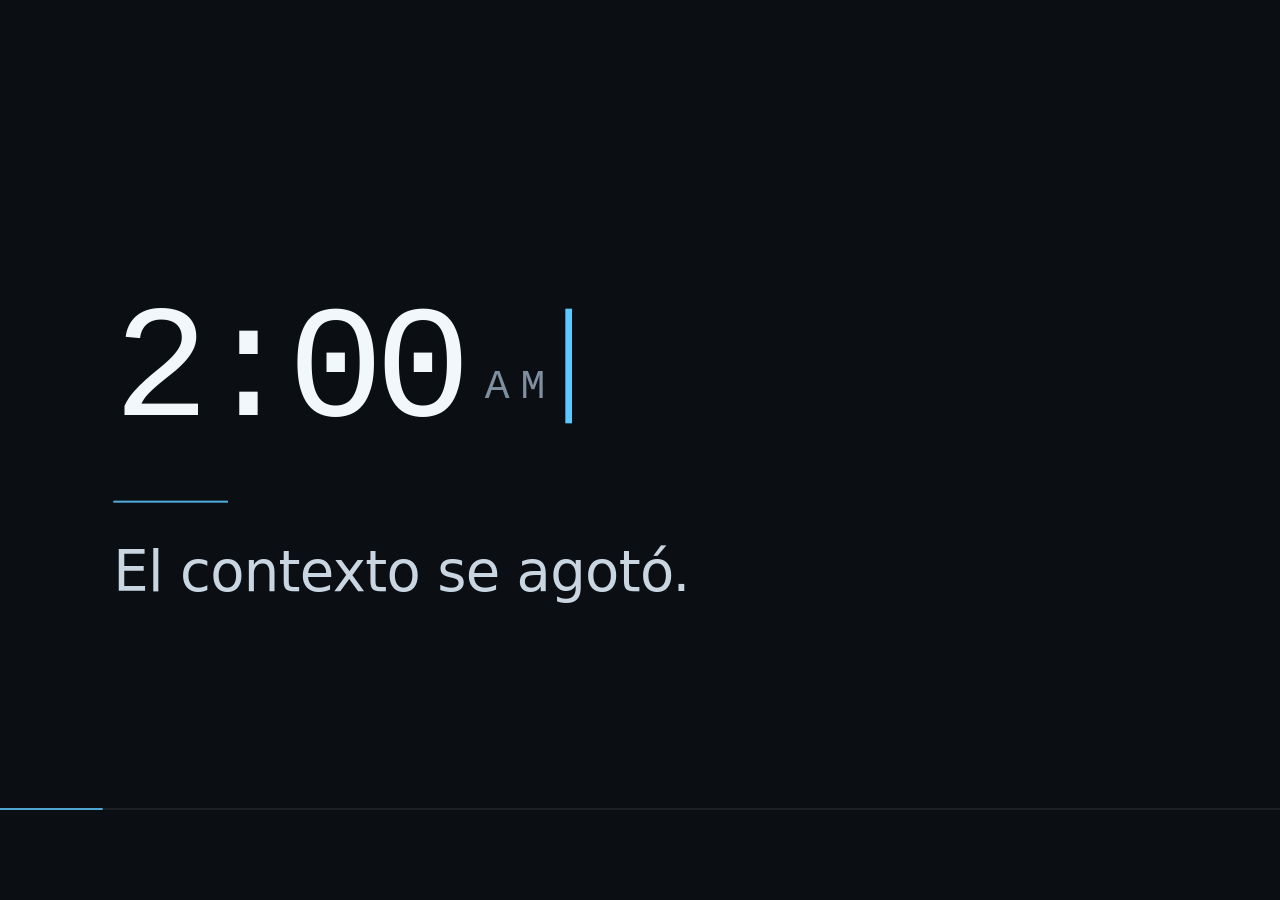
==== charla-memoria-externa/slides/index.html @ 7aac2edc "Primera versión del mazo de la charla Memoria externa. Deck de 13 secciones con reveal.js vendorizad" ====
<!doctype html>
<html lang="es">
<head>
<meta charset="utf-8" />
<meta name="viewport" content="width=device-width, initial-scale=1" />
<title>Memoria externa · 5 minutos</title>

<!-- Motor vendorizado: sin CDN, sin fuentes web -->
<link rel="stylesheet" href="../vendor/reveal/dist/reset.css" />
<link rel="stylesheet" href="../vendor/reveal/dist/reveal.css" />

<style>
  /* TEMA */
  :root {
    --bg: #0b0f14;
    --ink: #e8eef5;
    --ink-mid: #c9d6e2;
    --ink-dim: #7f8f9f;
    --accent: #5cc8ff;
    --line: #1e2a35;
    --mono: "Cascadia Code", Consolas, "Courier New", monospace;
    --sans: "Segoe UI", system-ui, -apple-system, sans-serif;
  }

  /* BASE */
  html, body, .reveal-viewport { background: var(--bg); }
  .reveal { font-family: var(--sans); color: var(--ink); font-weight: 400; }
  .reveal .slides { text-align: left; }
  .reveal .slides section { height: 1080px; overflow: hidden; background: var(--bg); }
  .reveal .progress, .reveal .controls, .reveal .slide-number { display: none; }

  .frame {
    position: absolute; inset: 0;
    padding: 110px 170px;
    display: flex; flex-direction: column;
    box-sizing: border-box;
  }

  /* ROLES TIPOGRÁFICOS: máquina (mono) · voz (300) · remate (800) */
  .mono { font-family: var(--mono); }
  .voz { font-weight: 300; letter-spacing: -.012em; }
  .remate { font-weight: 800; letter-spacing: -.04em; }

  /* El indicador de contexto: firma del mazo */
  .gauge { position: absolute; left: 0; right: 0; bottom: 0; height: 3px; background: rgba(255,255,255,.07); }
  .gauge span { display: block; height: 100%; width: 8%; background: var(--accent); opacity: .8; }

  .cursor {
    display: inline-block; background: var(--accent);
    animation: blink 1.06s steps(1, end) infinite;
  }
  @keyframes blink { 50% { opacity: 0; } }
  @media (prefers-reduced-motion: reduce) { .cursor { animation: none; } }

  .ph {
    border: 2px dashed rgba(92,200,255,.28);
    display: flex; align-items: center; justify-content: center;
    font-family: var(--mono); font-size: 22px; letter-spacing: .2em;
    text-transform: uppercase; color: rgba(92,200,255,.45);
  }

  /* S1 · portada */
  .s1 { justify-content: center; }
  .clock { font-family: var(--mono); font-size: 240px; line-height: .9; letter-spacing: -.055em; color: #f2f7fb; margin: 0; }
  .clock .ampm { font-size: 62px; letter-spacing: .26em; color: var(--ink-dim); margin-left: 34px; vertical-align: 26px; }
  .clock .cursor { width: 10px; height: 172px; margin-left: 14px; vertical-align: -12px; }
  .s1 .rule { width: 172px; height: 3px; background: var(--accent); opacity: .85; margin: 84px 0 62px; }
  .s1 .lede { font-size: 84px; font-weight: 300; letter-spacing: -.012em; color: var(--ink-mid); margin: 0; }

  /* S2 · el muro (una grande + dos bandas, sin recortes) */
  .s2 { justify-content: center; gap: 56px; }
  .wall { display: grid; grid-template-columns: 1fr 1fr; grid-template-rows: 1fr 1fr; gap: 24px; height: 620px; }
  .wall img { width: 100%; height: 100%; object-fit: contain; object-position: center; border: 1px solid var(--line); display: block; background: #070a0e; }
  .wall img.big { grid-row: span 2; }
  .s2 .claim { font-size: 64px; font-weight: 300; letter-spacing: -.015em; margin: 0; color: var(--ink); }

  /* S3 · una carpeta */
  .s3 { justify-content: center; }
  .s3 .row { display: grid; grid-template-columns: 1.05fr .95fr; gap: 90px; align-items: center; }
  .s3 h2 { font-size: 80px; font-weight: 300; letter-spacing: -.02em; margin: 0; line-height: 1.14; }
  .s3 h2 .faint { color: var(--ink-dim); }
  .s3 .ph { height: 580px; }

  /* S4 · hermes.md */
  .s4 { justify-content: center; }
  .file-head { display: flex; align-items: center; gap: 20px; margin-bottom: 40px; font-family: var(--mono); font-size: 26px; color: var(--ink-dim); letter-spacing: .06em; }
  .file-head i { width: 12px; height: 12px; border: 1px solid var(--line); border-radius: 50%; display: inline-block; }
  .code { font-family: var(--mono); font-size: 40px; line-height: 1.5; margin: 0; }
  .code .ln { display: block; width: max-content; max-width: 100%; padding: 12px 30px 12px 40px; color: #7f909f; }
  .code .ln.hi { color: #eef5fb; background: rgba(92,200,255,.08); box-shadow: inset 3px 0 0 var(--accent); }
  .code .ln .arrow { color: var(--accent); }
  .code .ln .n { display: inline-block; width: 74px; text-align: right; margin-right: 26px; color: #3f4d5a; }
  .code .ln.gap { color: #35424e; }
  .file-head .count { margin-left: auto; color: #4a5a68; letter-spacing: 0; }

  /* S5 · la estructura entera: la ruta de búsqueda arriba, el resto atenuado abajo */
  .s5 { justify-content: center; }
  .map { display: flex; flex-direction: column; }
  .row5 { display: flex; flex-direction: column; gap: 2px; padding: 8px 0; }
  .row5 .k { font-family: var(--mono); font-size: 58px; line-height: 1.12; letter-spacing: -.025em; color: var(--ink); }
  .row5 .d { font-size: 25px; font-weight: 300; color: var(--ink-dim); }
  /* Las carpetas de las que no hablamos: mismo tamaño, sin flecha y bien apagadas */
  .row5.muted .k { color: #64757f; }
  .row5.muted .d { color: #44515c; }

  /* S6 · schema */
  .s6 { justify-content: center; gap: 52px; }
  .s6 .code { font-size: 34px; }
  .s6 .format { font-size: 48px; font-weight: 300; letter-spacing: -.015em; color: var(--ink-mid); margin: 0; }
  .s6 .format b { font-family: var(--mono); font-weight: 400; color: var(--accent); }

  /* S7 · vault vs obsidian */
  .s7 { justify-content: center; }
  .row7 { display: grid; grid-template-columns: 320px 1fr; align-items: baseline; gap: 50px; padding: 54px 0; border-top: 1px solid var(--line); }
  .row7:last-child { border-bottom: 1px solid var(--line); }
  .row7 .k { font-family: var(--mono); font-size: 50px; color: var(--accent); letter-spacing: .04em; }
  .row7 .v { font-size: 84px; font-weight: 300; letter-spacing: -.02em; color: var(--ink); }

  /* S8 · grafo */
  .s8 { padding: 0; }
  .s8 .ph { position: absolute; inset: 0; border: 0; color: rgba(92,200,255,.22); font-size: 22px; }

  /* S9 · la pregunta */
  .s9 { justify-content: center; }
  .prompt { font-family: var(--mono); font-size: 78px; letter-spacing: -.02em; color: #f2f7fb; margin: 0; }
  .prompt .cursor { width: 8px; height: 62px; margin-left: 12px; vertical-align: -6px; }

  /* S11 · rescate */
  .s11 { justify-content: center; }
  .s11 .a { font-size: 76px; font-weight: 300; letter-spacing: -.015em; color: var(--ink-dim); margin: 0 0 14px; }
  .s11 .b { font-size: 76px; font-weight: 300; letter-spacing: -.015em; color: #f2f7fb; margin: 0; }

  /* S12 · cuatro piezas */
  .s12 { padding: 130px 150px; }
  .grid12 { position: relative; width: 100%; height: 100%; display: grid; grid-template-columns: 1fr 1fr 1fr; grid-template-rows: 1fr 1fr 1fr; }
  .links { position: absolute; inset: 0; width: 100%; height: 100%; stroke: var(--line); stroke-width: 1.5; }
  /* position + z-index: sin esto el SVG absoluto se pinta ENCIMA de los nodos */
  .node { position: relative; z-index: 1; background: var(--bg); border: 1px solid var(--line); display: flex; align-items: center; justify-content: center; font-size: 54px; font-weight: 300; color: #dbe6f0; }
  .links { z-index: 0; }
  .node.n1 { grid-area: 1 / 1; } .node.n2 { grid-area: 1 / 3; }
  .node.n3 { grid-area: 3 / 1; } .node.n4 { grid-area: 3 / 3; }
  .hub { position: absolute; left: 50%; top: 50%; transform: translate(-50%, -50%); background: var(--bg); border: 1px solid rgba(92,200,255,.6); color: var(--accent); font-family: var(--mono); font-size: 42px; letter-spacing: .26em; text-indent: .26em; padding: 44px 64px; white-space: nowrap; }

  /* S13 · el número */
  .s13 { justify-content: center; }
  .big { font-size: 146px; font-weight: 300; letter-spacing: -.035em; line-height: 1.05; color: var(--ink); margin: 0; }
  .big .num { font-variant-numeric: tabular-nums; color: var(--accent); }

  /* S14 · cierre */
  .s14 { justify-content: center; }
  .s14 .above { font-size: 96px; font-weight: 300; letter-spacing: -.015em; color: var(--ink-dim); margin: 0 0 56px; }
  .s14 .full { font-size: 146px; font-weight: 800; letter-spacing: -.04em; color: #f2f7fb; margin: 0; line-height: 1.12; }
  .s14 .dot { color: var(--accent); }

  /* NOTAS: no se ven al proyectar */
  .reveal aside.notes { font-family: var(--sans); font-size: 20px; line-height: 1.55; }
</style>
</head>
<body>
<div class="reveal">
  <div class="slides">

    <!-- ================= S1 · HOOK ================= -->
    <section>
      <div class="frame s1">
        <h1 class="clock">2:00<span class="ampm">AM</span><span class="cursor"></span></h1>
        <div class="rule"></div>
        <p class="lede">El contexto se agotó.</p>
        <div class="gauge"><span></span></div>
      </div>
      <aside class="notes">
        Son las 2 de la mañana, llevas 3 horas trabajando, le preguntas algo a tu modelo, pero te responde
        con que has alcanzado el límite, te vas a otro modelo, pero, ahora tienes que explicarle otra vez
        todo tu proyecto y en lo que estabas trabajando, escribiéndole el mismo contexto que ya le habías
        dicho al otro hace unas horas.

        El problema no es el modelo. El problema es que no se acuerda de nada. Y no se acuerda porque no
        tiene dónde.

        — Cero prisa en la primera frase: deja que se lea la hora.
      </aside>
    </section>

    <!-- ================= S2 · EL MURO ================= -->
    <section>
      <div class="frame s2">
        <div class="wall">
          <img class="big" src="../../recursos/limite_claude.jpg" alt="Límite alcanzado en Claude" />
          <img src="../../recursos/limite_codex.png" alt="Límite alcanzado en Codex" />
          <img src="../../recursos/limite_opencode.webp" alt="Límite alcanzado en OpenCode" />
        </div>
        <p class="claim">todos tienen un límite</p>
      </div>
      <aside class="notes">
        ¿A quién no le ha pasado? Este muro lo hemos visto todos: Claude, Codex, OpenCode. Y Copilot,
        y ChatGPT, y el que venga. Todos tienen un límite.

        Coña opcional, sin slide: «como somos pobres no tenemos más límites». Si el ambiente no está
        para bromas, se salta sin más: la frase de arriba ya sostiene la slide.

        — ANTES de proyectar: comprobar que en los tres recortes no se ve ningún correo ni avatar.
      </aside>
    </section>

    <!-- ================= S3 · UNA CARPETA ================= -->
    <section>
      <div class="frame s3">
        <div class="row">
          <h2>una carpeta.<br /><span class="faint">nada especial.</span></h2>
          <!-- SUSTITUIR por: <img src="../../recursos/vault-raiz.png" style="height:580px;object-fit:cover;border:1px solid var(--line)"> -->
          <div class="ph">raíz del vault</div>
        </div>
      </div>
      <aside class="notes">
        Esto de aquí es una carpeta, con archivos de texto .md, nada especial.

        Lo que convierte todo esto en memoria son las reglas que le damos a los agentes para que usen
        estos archivos antes de trabajar.

        — Pendiente: captura del explorador en la raíz del vault, con el panel de carpetas visible.
      </aside>
    </section>

    <!-- ================= S4 · HERMES.MD ================= -->
    <section>
      <div class="frame s4">
        <div class="file-head"><i></i> 03-identity/hermes.md <span class="count">⋯ 56 líneas · 7 secciones</span></div>
        <div class="code">
          <span class="ln"><span class="n">1</span># Hermes System</span>
          <span class="ln gap"><span class="n">⋯</span></span>
          <span class="ln hi"><span class="n">7</span>- El vault es la fuente de verdad</span>
          <span class="ln gap"><span class="n">⋯</span></span>
          <span class="ln hi"><span class="n">33</span>- Guarda aprendizajes en:</span>
          <span class="ln hi"><span class="n">34</span>  - /03-identity/user.md</span>
          <span class="ln"><span class="n">37</span>## Estilo de respuesta</span>
        </div>
      </div>
      <aside class="notes">
        En mi caso se llama hermes.md porque es el harness que utilizo, pero se puede incluir en AGENTS.md
        o en cualquier otro archivo siempre y cuando lo enrutéis al modelo.

        En este hermes.md tiene estipulado que lo que hay en el vault es una fuente de la verdad, y tiene
        definido un orden de búsqueda por prioridades: accede primero a identidad, luego a proyectos y por
        último a conocimiento.
      </aside>
    </section>

    <!-- ================= S5 · ORDEN ================= -->
    <section>
      <div class="frame s5">
        <div class="map">
          <div class="row5 muted">
            <span class="k">00-inbox</span>
            <span class="d">ideas sin clasificar</span>
          </div>
          <div class="row5 muted">
            <span class="k">00-raw</span>
            <span class="d">fuentes originales, inmutables</span>
          </div>
          <div class="row5">
            <span class="k">01-knowledge</span>
            <span class="d">conceptos y entidades</span>
          </div>
          <div class="row5">
            <span class="k">02-projects</span>
            <span class="d">trabajo activo</span>
          </div>
          <div class="row5">
            <span class="k">03-identity</span>
            <span class="d">perfil y preferencias</span>
          </div>
          <div class="row5 muted">
            <span class="k">04-skills</span>
            <span class="d">procesos que uso</span>
          </div>
          <div class="row5 muted">
            <span class="k">05-logs</span>
            <span class="d">una entrada por sesión</span>
          </div>
        </div>
      </div>
      <aside class="notes">
        Ese orden es lo que hace que no tenga que explicarle quién soy, cómo responderme, ni pegarle el
        contexto exacto del proyecto en el que esté trabajando. Está escrito y lo lee.

        — Si alguien pregunta cómo se enruta: va en el archivo de identidad que el agente carga al
          arrancar; en otros agentes es AGENTS.md.
        — Dato: el archivo lista CUATRO prioridades (la cuarta es /00-inbox). El guion dice tres; si
          quieres ser exacto, añade la bandeja de entrada al decirlo.
        — La slide enseña el vault entero en orden numérico, sin flechas: es la estructura, no un
          diagrama. El ORDEN DE BÚSQUEDA lo dices tú en voz alta: identity, projects, knowledge y por
          último inbox. Si no lo dices, la slide no lo cuenta.
        — En blanco solo las TRES que comentas: identity, projects y knowledge. Las cuatro atenuadas
          (00-inbox, 00-raw, 04-skills, 05-logs) son las que no mencionas; están ahí para que, si
          alguien duda, pregunte en vez de suponer que el vault tiene tres carpetas.
        — 00-inbox es la cuarta prioridad en hermes.md pero no la dices: si la mencionas, quítale el
          atenuado a esa fila y añádela a la frase.
      </aside>
    </section>

    <!-- ================= S6 · SCHEMA ================= -->
    <section>
      <div class="frame s6">
        <div class="file-head"><i></i> SCHEMA.md <span class="count">⋯ 74 líneas · 6 secciones</span></div>
        <div class="code">
          <span class="ln hi"><span class="n">36</span>title: Título</span>
          <span class="ln hi"><span class="n">39</span>type: concept | entity | comparison | project | log | raw | identity</span>
          <span class="ln"><span class="n">40</span>tags: [tag1, tag2]</span>
          <span class="ln gap"><span class="n">⋯</span></span>
          <span class="ln hi"><span class="n">63</span>Mínimo 2 [[wikilinks]] por nota</span>
          <span class="ln"><span class="n">65</span>00-raw/ es inmutable</span>
        </div>
        <p class="format">sin formato, esto es un cajón desastre</p>
      </div>
      <aside class="notes">
        También hay un SCHEMA.md en el que se definen las reglas de cómo se deben tomar las notas, su
        formato. Sin esto el sistema crecería sin criterio: sería un cajón desastre, no una memoria
        organizada.

        — Es un extracto de 74 líneas: además del frontmatter define la estructura de carpetas, la
          taxonomía de tags y las convenciones. No es solo el encabezado.
      </aside>
    </section>

    <!-- ================= S7 · VAULT VS OBSIDIAN ================= -->
    <section>
      <div class="frame s7">
        <div class="row7"><span class="k">VAULT</span><span class="v">los archivos</span></div>
        <div class="row7"><span class="k">OBSIDIAN</span><span class="v">la ventana</span></div>
      </div>
      <aside class="notes">
        Hay que diferenciar 2 cosas: el vault y Obsidian. El vault es la carpeta, los archivos, la
        información. Obsidian simplemente se usa como un visor, una interfaz sencilla para ver notas de
        forma gráfica a través del grafo o crear y editar las existentes. Nada más.

        Se podría usar Visual Studio o Notepad: cualquier cosa que abra un .md sirve para lo mismo. Pero
        Obsidian tiene sus ventajas, como poder ver grafos, y añadir otras utilidades en forma de
        extensiones.

        — 20 segundos, no más: esto es una objeción que se adelanta, no un bloque.
      </aside>
    </section>

    <!-- ================= S8 · EL GRAFO ================= -->
    <section>
      <div class="frame s8">
        <!-- SUSTITUIR por: <img src="../../recursos/vault-grafo.png" style="position:absolute;inset:0;width:100%;height:100%;object-fit:cover"> -->
        <div class="ph">grafo del vault</div>
      </div>
      <aside class="notes">
        Cuatro segundos. Ni una palabra encima. Es la prueba visual de que esto tiene estructura y no es
        un cajón.

        — Pendiente: captura del grafo a pantalla completa, el más reciente y con más nodos.
      </aside>
    </section>

    <!-- ================= S9 · LA PREGUNTA ================= -->
    <section>
      <div class="frame s9">
        <p class="prompt">¿qué fue del scraper de Moodle?<span class="cursor"></span></p>
      </div>
      <aside class="notes">
        Pero ¿cómo se usa todo esto? Vamos con algo más práctico. Tengo en Discord un bot conectado con
        Hermes: él lee el vault y responde. Vamos a preguntarle algo sencillo. Hace tiempo hice un scraper
        de Moodle y no sé del todo qué fue de él.

        — El chiste de los 2 € va AQUÍ, antes de pulsar enviar: «esta charla me ha costado 2 euros».
          Versión neutra: «los mejores dos euros del mes». Nunca durante la espera.
        — Al enviar: NO cambiar de slide. Si tarda, se comenta lo que se está viendo.
        — Si falla: pasar a la grabación de 30 s y, si hace falta, a S11. Nunca depurar en directo.
      </aside>
    </section>

    <!-- ================= S11 · RESCATE (oculta) ================= -->
    <section data-visibility="hidden">
      <div class="frame s11">
        <p class="a">El modelo no recordaba nada.</p>
        <p class="b">El disco sí.</p>
      </div>
      <aside class="notes">
        Solo si la demo falla. Se dice la frase, se pasa a la grabación y se sigue con la parte 5 sin
        volver a mencionar el fallo.

        — No se recorre en el orden normal: es una slide de emergencia.
      </aside>
    </section>

    <!-- ================= S12 · CUATRO PIEZAS ================= -->
    <section>
      <div class="frame s12">
        <div class="grid12">
          <svg class="links" viewBox="0 0 100 100" preserveAspectRatio="none" aria-hidden="true">
            <line x1="16.6" y1="16.6" x2="50" y2="50" vector-effect="non-scaling-stroke" />
            <line x1="83.3" y1="16.6" x2="50" y2="50" vector-effect="non-scaling-stroke" />
            <line x1="16.6" y1="83.3" x2="50" y2="50" vector-effect="non-scaling-stroke" />
            <line x1="83.3" y1="83.3" x2="50" y2="50" vector-effect="non-scaling-stroke" />
          </svg>
          <div class="node n1">un agente</div>
          <div class="node n2">una carpeta</div>
          <div class="node n3">un visor</div>
          <div class="node n4">un canal</div>
          <div class="hub fragment">REGLAS</div>
        </div>
      </div>
      <aside class="notes">
        Esto no es una herramienta, es una combinación de 4 piezas: un agente, una carpeta, un visor y un
        canal de comunicación.

        (CLIC: aparece REGLAS) Y las reglas, que es lo que las une. En cada casilla se puede poner otra
        cosa y el sistema sigue funcionando: puedes cambiar el vault por otro y te responderá de otra
        forma totalmente diferente; se puede hasta hacer un vault por proyecto para tenerlo todo separado.

        — Si se dice «cambia cualquier casilla» sin nombrar las reglas, la slide contradice la parte 2.
      </aside>
    </section>

    <!-- ================= S13 · EL NÚMERO ================= -->
    <section>
      <div class="frame s13">
        <p class="big">casi <span class="num">7.000</span> notas</p>
        <div class="gauge"><span></span></div>
      </div>
      <aside class="notes">
        Lo llevo usando durante el último año y medio. Se acuerda de todo: cómo está montado mi servidor
        de Minecraft, mis playlists analizadas de Spotify, descargas de Moodle, temario de clase,
        proyectos personales.

        Y ojo con la frase fácil: todo eso está en local; el modelo solo ve lo que lee. Sabe más de mí
        que yo, sí, pero porque lo tengo escrito, no porque me espíe.

        — Un número, no cuatro. Si se quiere precisión, leer el índice del vault esa misma mañana.
      </aside>
    </section>

    <!-- ================= S14 · CIERRE ================= -->
    <section>
      <div class="frame s14">
        <p class="above">El contexto se agota.</p>
        <p class="full">El disco no<span class="dot">.</span></p>
        <div class="gauge"><span style="width:0"></span></div>
      </div>
      <aside class="notes">
        Ahora son las 2 de la mañana y sé que el problema no es el modelo: era que no se acordaba.

        El contexto se agota, el disco no.

        — Silencio después. Nada de «¿preguntas?», nada de slide de gracias.
      </aside>
    </section>

  </div>
</div>

<script src="../vendor/reveal/dist/reveal.js"></script>
<script src="../vendor/reveal/dist/plugin/notes.js"></script>
<script>
  Reveal.initialize({
    width: 1920, height: 1080, margin: 0, center: false,
    controls: false, progress: false, hash: true, slideNumber: false,
    transition: 'fade', transitionSpeed: 'fast',
    pdfSeparateFragments: false,
    plugins: [ RevealNotes ],
  });
</script>
</body>
</html>
---- charla-memoria-externa/vendor/reveal/dist/reveal.css ----
.reveal .stretch,.reveal .r-stretch{max-width:none;max-height:none}.reveal pre.stretch code,.reveal pre.r-stretch code{box-sizing:border-box;height:100%;max-height:100%}.reveal .r-fit-text{white-space:nowrap;display:inline-block}.reveal .r-stack{grid-template-rows:100%;display:grid}.reveal .r-stack>*{grid-area:1/1;margin:auto}.reveal .r-vstack,.reveal .r-hstack{display:flex}.reveal .r-vstack img,.reveal .r-vstack video,.reveal .r-hstack img,.reveal .r-hstack video{object-fit:contain;min-width:0;min-height:0}.reveal .r-vstack{flex-direction:column;justify-content:center;align-items:center}.reveal .r-hstack{flex-direction:row;justify-content:center;align-items:center}.reveal .items-stretch{align-items:stretch}.reveal .items-start{align-items:flex-start}.reveal .items-center{align-items:center}.reveal .items-end{align-items:flex-end}.reveal .justify-between{justify-content:space-between}.reveal .justify-around{justify-content:space-around}.reveal .justify-start{justify-content:flex-start}.reveal .justify-center{justify-content:center}.reveal .justify-end{justify-content:flex-end}html.reveal-full-page{width:100%;height:100vh;height:calc(var(--vh,1vh) * 100);height:100dvh;overflow:hidden}.reveal-viewport{color:#000;--r-controls-spacing:12px;--r-overlay-header-height:40px;--r-overlay-margin:0px;--r-overlay-padding:6px;--r-overlay-gap:5px;background-color:#fff;height:100%;margin:0;line-height:1;position:relative;overflow:hidden}@media screen and (width<=1024px),(height<=768px){.reveal-viewport{--r-overlay-header-height:26px}}.reveal-viewport:fullscreen{width:100%!important;height:100%!important;top:0!important;left:0!important;transform:none!important}.reveal .fragment{transition:all .2s}.reveal .fragment:not(.custom){opacity:0;visibility:hidden;will-change:opacity}.reveal .fragment.visible{opacity:1;visibility:inherit}.reveal .fragment.disabled{transition:none}.reveal .fragment.grow{opacity:1;visibility:inherit}.reveal .fragment.grow.visible{transform:scale(1.3)}.reveal .fragment.shrink{opacity:1;visibility:inherit}.reveal .fragment.shrink.visible{transform:scale(.7)}.reveal .fragment.zoom-in{transform:scale(.1)}.reveal .fragment.zoom-in.visible{transform:none}.reveal .fragment.fade-out{opacity:1;visibility:inherit}.reveal .fragment.fade-out.visible{opacity:0;visibility:hidden}.reveal .fragment.semi-fade-out{opacity:1;visibility:inherit}.reveal .fragment.semi-fade-out.visible{opacity:.5;visibility:inherit}.reveal .fragment.strike{opacity:1;visibility:inherit}.reveal .fragment.strike.visible{text-decoration:line-through}.reveal .fragment.fade-up{transform:translateY(40px)}.reveal .fragment.fade-up.visible{transform:translate(0)}.reveal .fragment.fade-down{transform:translateY(-40px)}.reveal .fragment.fade-down.visible{transform:translate(0)}.reveal .fragment.fade-right{transform:translate(-40px)}.reveal .fragment.fade-right.visible{transform:translate(0)}.reveal .fragment.fade-left{transform:translate(40px)}.reveal .fragment.fade-left.visible{transform:translate(0)}.reveal .fragment.fade-in-then-out,.reveal .fragment.current-visible{opacity:0;visibility:hidden}.reveal .fragment.fade-in-then-out.current-fragment,.reveal .fragment.current-visible.current-fragment{opacity:1;visibility:inherit}.reveal .fragment.fade-in-then-semi-out{opacity:0;visibility:hidden}.reveal .fragment.fade-in-then-semi-out.visible{opacity:.5;visibility:inherit}.reveal .fragment.fade-in-then-semi-out.current-fragment,.reveal .fragment.highlight-red,.reveal .fragment.highlight-current-red,.reveal .fragment.highlight-green,.reveal .fragment.highlight-current-green,.reveal .fragment.highlight-blue,.reveal .fragment.highlight-current-blue{opacity:1;visibility:inherit}.reveal .fragment.highlight-red.visible{color:#ff2c2d}.reveal .fragment.highlight-green.visible{color:#17ff2e}.reveal .fragment.highlight-blue.visible{color:#1b91ff}.reveal .fragment.highlight-current-red.current-fragment{color:#ff2c2d}.reveal .fragment.highlight-current-green.current-fragment{color:#17ff2e}.reveal .fragment.highlight-current-blue.current-fragment{color:#1b91ff}.reveal:after{content:"";font-style:italic}.reveal iframe{z-index:1}.reveal a{position:relative}@keyframes bounce-right{0%,10%,25%,40%,50%{transform:translate(0)}20%{transform:translate(10px)}30%{transform:translate(-5px)}}@keyframes bounce-left{0%,10%,25%,40%,50%{transform:translate(0)}20%{transform:translate(-10px)}30%{transform:translate(5px)}}@keyframes bounce-down{0%,10%,25%,40%,50%{transform:translateY(0)}20%{transform:translateY(10px)}30%{transform:translateY(-5px)}}.reveal .controls{top:auto;bottom:var(--r-controls-spacing);right:var(--r-controls-spacing);z-index:11;color:#000;pointer-events:none;font-size:10px;display:none;position:absolute;left:auto}.reveal .controls button{cursor:pointer;color:currentColor;z-index:2;pointer-events:auto;font-size:inherit;visibility:hidden;opacity:0;-webkit-appearance:none;-webkit-tap-highlight-color:#0000;background-color:#0000;border:0;outline:0;padding:0;transition:color .2s,opacity .2s,transform .2s;position:absolute;transform:scale(.9999)}.reveal .controls .controls-arrow:before,.reveal .controls .controls-arrow:after{content:"";transform-origin:.2em;will-change:transform;background-color:currentColor;border-radius:.25em;width:2.6em;height:.5em;transition:all .15s,background-color .8s;position:absolute;top:0;left:0}.reveal .controls .controls-arrow{width:3.6em;height:3.6em;position:relative}.reveal .controls .controls-arrow:before{transform:translate(.5em)translateY(1.55em)rotate(45deg)}.reveal .controls .controls-arrow:after{transform:translate(.5em)translateY(1.55em)rotate(-45deg)}.reveal .controls .controls-arrow:hover:before{transform:translate(.5em)translateY(1.55em)rotate(40deg)}.reveal .controls .controls-arrow:hover:after{transform:translate(.5em)translateY(1.55em)rotate(-40deg)}.reveal .controls .controls-arrow:active:before{transform:translate(.5em)translateY(1.55em)rotate(36deg)}.reveal .controls .controls-arrow:active:after{transform:translate(.5em)translateY(1.55em)rotate(-36deg)}.reveal .controls .navigate-left{bottom:3.2em;right:6.4em;transform:translate(-10px)}.reveal .controls .navigate-left.highlight{animation:2s ease-out 50 both bounce-left}.reveal .controls .navigate-right{bottom:3.2em;right:0;transform:translate(10px)}.reveal .controls .navigate-right .controls-arrow{transform:rotate(180deg)}.reveal .controls .navigate-right.highlight{animation:2s ease-out 50 both bounce-right}.reveal .controls .navigate-up{bottom:6.4em;right:3.2em;transform:translateY(-10px)}.reveal .controls .navigate-up .controls-arrow{transform:rotate(90deg)}.reveal .controls .navigate-down{padding-bottom:1.4em;bottom:-1.4em;right:3.2em;transform:translateY(10px)}.reveal .controls .navigate-down .controls-arrow{transform:rotate(-90deg)}.reveal .controls .navigate-down.highlight{animation:2s ease-out 50 both bounce-down}.reveal .controls[data-controls-back-arrows=faded] .navigate-up.enabled{opacity:.3}.reveal .controls[data-controls-back-arrows=faded] .navigate-up.enabled:hover{opacity:1}.reveal .controls[data-controls-back-arrows=hidden] .navigate-up.enabled{opacity:0;visibility:hidden}.reveal .controls .enabled{visibility:visible;opacity:.9;cursor:pointer;transform:none}.reveal .controls .enabled.fragmented{opacity:.5}.reveal .controls .enabled:hover,.reveal .controls .enabled.fragmented:hover{opacity:1}.reveal:not(.rtl) .controls[data-controls-back-arrows=faded] .navigate-left.enabled{opacity:.3}.reveal:not(.rtl) .controls[data-controls-back-arrows=faded] .navigate-left.enabled:hover{opacity:1}.reveal:not(.rtl) .controls[data-controls-back-arrows=hidden] .navigate-left.enabled{opacity:0;visibility:hidden}.reveal.rtl .controls[data-controls-back-arrows=faded] .navigate-right.enabled{opacity:.3}.reveal.rtl .controls[data-controls-back-arrows=faded] .navigate-right.enabled:hover{opacity:1}.reveal.rtl .controls[data-controls-back-arrows=hidden] .navigate-right.enabled{opacity:0;visibility:hidden}.reveal[data-navigation-mode=linear].has-horizontal-slides .navigate-up,.reveal[data-navigation-mode=linear].has-horizontal-slides .navigate-down{display:none}.reveal[data-navigation-mode=linear].has-horizontal-slides .navigate-left,.reveal:not(.has-vertical-slides) .controls .navigate-left{bottom:1.4em;right:5.5em}.reveal[data-navigation-mode=linear].has-horizontal-slides .navigate-right,.reveal:not(.has-vertical-slides) .controls .navigate-right{bottom:1.4em;right:.5em}.reveal:not(.has-horizontal-slides) .controls .navigate-up{bottom:5em;right:1.4em}.reveal:not(.has-horizontal-slides) .controls .navigate-down{bottom:.5em;right:1.4em}.reveal.has-dark-background .controls{color:#fff}.reveal.has-light-background .controls{color:#000}.reveal.no-hover .controls .controls-arrow:hover:before,.reveal.no-hover .controls .controls-arrow:active:before{transform:translate(.5em)translateY(1.55em)rotate(45deg)}.reveal.no-hover .controls .controls-arrow:hover:after,.reveal.no-hover .controls .controls-arrow:active:after{transform:translate(.5em)translateY(1.55em)rotate(-45deg)}@media screen and (width>=500px){.reveal-viewport{--r-controls-spacing:.8em}.reveal .controls[data-controls-layout=edges]{inset:0}.reveal .controls[data-controls-layout=edges] .navigate-left,.reveal .controls[data-controls-layout=edges] .navigate-right,.reveal .controls[data-controls-layout=edges] .navigate-up,.reveal .controls[data-controls-layout=edges] .navigate-down{bottom:auto;right:auto}.reveal .controls[data-controls-layout=edges] .navigate-left{top:50%;left:var(--r-controls-spacing);margin-top:-1.8em}.reveal .controls[data-controls-layout=edges] .navigate-right{top:50%;right:var(--r-controls-spacing);margin-top:-1.8em}.reveal .controls[data-controls-layout=edges] .navigate-up{top:var(--r-controls-spacing);margin-left:-1.8em;left:50%}.reveal .controls[data-controls-layout=edges] .navigate-down{bottom:calc(var(--r-controls-spacing) - 1.4em + .3em);margin-left:-1.8em;left:50%}}.reveal .progress{z-index:10;color:#fff;background-color:#0003;width:100%;height:3px;display:none;position:absolute;bottom:0;left:0}.reveal .progress:after{content:"";width:100%;height:10px;display:block;position:absolute;top:-10px}.reveal .progress span{transform-origin:0 0;background-color:currentColor;width:100%;height:100%;transition:transform .8s cubic-bezier(.26,.86,.44,.985);display:block;transform:scaleX(0)}.reveal .slide-number{z-index:31;color:#fff;background-color:#0006;padding:5px;font-family:Helvetica,sans-serif;font-size:12px;line-height:1;display:block;position:absolute;bottom:8px;right:8px}.reveal .slide-number a{color:currentColor}.reveal .slide-number-delimiter{margin:0 3px}.reveal{touch-action:pinch-zoom;width:100%;height:100%;position:relative;overflow:hidden}.reveal.embedded{touch-action:pan-y}.reveal.embedded.is-vertical-slide{touch-action:none}.reveal .slides{pointer-events:none;z-index:1;text-align:center;perspective:600px;perspective-origin:50% 40%;width:100%;height:100%;margin:auto;position:absolute;inset:0;overflow:visible}.reveal .slides>section{perspective:600px}.reveal .slides>section,.reveal .slides>section>section{pointer-events:auto;z-index:10;transform-style:flat;width:100%;transition:transform-origin .8s cubic-bezier(.26,.86,.44,.985),transform .8s cubic-bezier(.26,.86,.44,.985),visibility .8s cubic-bezier(.26,.86,.44,.985),opacity .8s cubic-bezier(.26,.86,.44,.985);display:none;position:absolute}.reveal[data-transition-speed=fast] .slides section{transition-duration:.4s}.reveal[data-transition-speed=slow] .slides section{transition-duration:1.2s}.reveal .slides section[data-transition-speed=fast]{transition-duration:.4s}.reveal .slides section[data-transition-speed=slow]{transition-duration:1.2s}.reveal .slides>section.stack{pointer-events:none;height:100%;padding-top:0;padding-bottom:0}.reveal .slides>section.present,.reveal .slides>section>section.present{z-index:11;opacity:1;display:block}.reveal .slides>section:empty,.reveal .slides>section>section:empty,.reveal .slides>section[data-background-interactive],.reveal .slides>section>section[data-background-interactive]{pointer-events:none}.reveal.center,.reveal.center .slides,.reveal.center .slides section{min-height:0!important}.reveal .slides>section:not(.present),.reveal .slides>section>section:not(.present){pointer-events:none}.reveal.overview .slides>section,.reveal.overview .slides>section>section{pointer-events:auto}.reveal .slides>section.past,.reveal .slides>section.future,.reveal .slides>section.past>section,.reveal .slides>section.future>section,.reveal .slides>section>section.past,.reveal .slides>section>section.future{opacity:0}.reveal .slides>section[data-transition=slide].past,.reveal .slides>section[data-transition~=slide-out].past,.reveal.slide .slides>section:not([data-transition]).past{transform:translate(-150%)}.reveal .slides>section[data-transition=slide].future,.reveal .slides>section[data-transition~=slide-in].future,.reveal.slide .slides>section:not([data-transition]).future{transform:translate(150%)}.reveal .slides>section>section[data-transition=slide].past,.reveal .slides>section>section[data-transition~=slide-out].past,.reveal.slide .slides>section>section:not([data-transition]).past{transform:translateY(-150%)}.reveal .slides>section>section[data-transition=slide].future,.reveal .slides>section>section[data-transition~=slide-in].future,.reveal.slide .slides>section>section:not([data-transition]).future{transform:translateY(150%)}.reveal .slides>section[data-transition=linear].past,.reveal .slides>section[data-transition~=linear-out].past,.reveal.linear .slides>section:not([data-transition]).past{transform:translate(-150%)}.reveal .slides>section[data-transition=linear].future,.reveal .slides>section[data-transition~=linear-in].future,.reveal.linear .slides>section:not([data-transition]).future{transform:translate(150%)}.reveal .slides>section>section[data-transition=linear].past,.reveal .slides>section>section[data-transition~=linear-out].past,.reveal.linear .slides>section>section:not([data-transition]).past{transform:translateY(-150%)}.reveal .slides>section>section[data-transition=linear].future,.reveal .slides>section>section[data-transition~=linear-in].future,.reveal.linear .slides>section>section:not([data-transition]).future{transform:translateY(150%)}.reveal .slides section[data-transition=default].stack,.reveal.default .slides section.stack{transform-style:preserve-3d}.reveal .slides>section[data-transition=default].past,.reveal .slides>section[data-transition~=default-out].past,.reveal.default .slides>section:not([data-transition]).past{transform:translate(-100%)rotateY(-90deg)translate(-100%)}.reveal .slides>section[data-transition=default].future,.reveal .slides>section[data-transition~=default-in].future,.reveal.default .slides>section:not([data-transition]).future{transform:translate(100%)rotateY(90deg)translate(100%)}.reveal .slides>section>section[data-transition=default].past,.reveal .slides>section>section[data-transition~=default-out].past,.reveal.default .slides>section>section:not([data-transition]).past{transform:translateY(-300px)rotateX(70deg)translateY(-300px)}.reveal .slides>section>section[data-transition=default].future,.reveal .slides>section>section[data-transition~=default-in].future,.reveal.default .slides>section>section:not([data-transition]).future{transform:translateY(300px)rotateX(-70deg)translateY(300px)}.reveal .slides section[data-transition=convex].stack,.reveal.convex .slides section.stack{transform-style:preserve-3d}.reveal .slides>section[data-transition=convex].past,.reveal .slides>section[data-transition~=convex-out].past,.reveal.convex .slides>section:not([data-transition]).past{transform:translate(-100%)rotateY(-90deg)translate(-100%)}.reveal .slides>section[data-transition=convex].future,.reveal .slides>section[data-transition~=convex-in].future,.reveal.convex .slides>section:not([data-transition]).future{transform:translate(100%)rotateY(90deg)translate(100%)}.reveal .slides>section>section[data-transition=convex].past,.reveal .slides>section>section[data-transition~=convex-out].past,.reveal.convex .slides>section>section:not([data-transition]).past{transform:translateY(-300px)rotateX(70deg)translateY(-300px)}.reveal .slides>section>section[data-transition=convex].future,.reveal .slides>section>section[data-transition~=convex-in].future,.reveal.convex .slides>section>section:not([data-transition]).future{transform:translateY(300px)rotateX(-70deg)translateY(300px)}.reveal .slides section[data-transition=concave].stack,.reveal.concave .slides section.stack{transform-style:preserve-3d}.reveal .slides>section[data-transition=concave].past,.reveal .slides>section[data-transition~=concave-out].past,.reveal.concave .slides>section:not([data-transition]).past{transform:translate(-100%)rotateY(90deg)translate(-100%)}.reveal .slides>section[data-transition=concave].future,.reveal .slides>section[data-transition~=concave-in].future,.reveal.concave .slides>section:not([data-transition]).future{transform:translate(100%)rotateY(-90deg)translate(100%)}.reveal .slides>section>section[data-transition=concave].past,.reveal .slides>section>section[data-transition~=concave-out].past,.reveal.concave .slides>section>section:not([data-transition]).past{transform:translateY(-80%)rotateX(-70deg)translateY(-80%)}.reveal .slides>section>section[data-transition=concave].future,.reveal .slides>section>section[data-transition~=concave-in].future,.reveal.concave .slides>section>section:not([data-transition]).future{transform:translateY(80%)rotateX(70deg)translateY(80%)}.reveal .slides section[data-transition=zoom],.reveal.zoom .slides section:not([data-transition]){transition-timing-function:ease}.reveal .slides>section[data-transition=zoom].past,.reveal .slides>section[data-transition~=zoom-out].past,.reveal.zoom .slides>section:not([data-transition]).past{visibility:hidden;transform:scale(16)}.reveal .slides>section[data-transition=zoom].future,.reveal .slides>section[data-transition~=zoom-in].future,.reveal.zoom .slides>section:not([data-transition]).future{visibility:hidden;transform:scale(.2)}.reveal .slides>section>section[data-transition=zoom].past,.reveal .slides>section>section[data-transition~=zoom-out].past,.reveal.zoom .slides>section>section:not([data-transition]).past{transform:scale(16)}.reveal .slides>section>section[data-transition=zoom].future,.reveal .slides>section>section[data-transition~=zoom-in].future,.reveal.zoom .slides>section>section:not([data-transition]).future{transform:scale(.2)}.reveal.cube .slides{perspective:1300px}.reveal.cube .slides section{backface-visibility:hidden;box-sizing:border-box;min-height:700px;transform-style:preserve-3d;padding:30px}.reveal.center.cube .slides section{min-height:0}.reveal.cube .slides section:not(.stack):before{content:"";background:#0000001a;border-radius:4px;width:100%;height:100%;display:block;position:absolute;top:0;left:0;transform:translateZ(-20px)}.reveal.cube .slides section:not(.stack):after{content:"";z-index:1;background:0 0;border-radius:4px;width:90%;height:30px;display:block;position:absolute;bottom:0;left:5%;transform:translateZ(-90px)rotateX(65deg);box-shadow:0 95px 25px #0003}.reveal.cube .slides>section.stack{background:0 0;padding:0}.reveal.cube .slides>section.past{transform-origin:100% 0;transform:translate(-100%)rotateY(-90deg)}.reveal.cube .slides>section.future{transform-origin:0 0;transform:translate(100%)rotateY(90deg)}.reveal.cube .slides>section>section.past{transform-origin:0 100%;transform:translateY(-100%)rotateX(90deg)}.reveal.cube .slides>section>section.future{transform-origin:0 0;transform:translateY(100%)rotateX(-90deg)}.reveal.page .slides{perspective-origin:0%;perspective:3000px}.reveal.page .slides section{box-sizing:border-box;min-height:700px;transform-style:preserve-3d;padding:30px}.reveal.page .slides section.past{z-index:12}.reveal.page .slides section:not(.stack):before{content:"";background:#0000001a;width:100%;height:100%;display:block;position:absolute;top:0;left:0;transform:translateZ(-20px)}.reveal.page .slides section:not(.stack):after{content:"";z-index:1;background:0 0;border-radius:4px;width:90%;height:30px;display:block;position:absolute;bottom:0;left:5%;transform:translateZ(-90px)rotateX(65deg);box-shadow:0 95px 25px #0003}.reveal.page .slides>section.stack{background:0 0;padding:0}.reveal.page .slides>section.past{transform-origin:0 0;transform:translate(-40%)rotateY(-80deg)}.reveal.page .slides>section.future{transform-origin:100% 0;transform:translate(0,0)}.reveal.page .slides>section>section.past{transform-origin:0 0;transform:translateY(-40%)rotateX(80deg)}.reveal.page .slides>section>section.future{transform-origin:0 100%;transform:translate(0,0)}.reveal .slides section[data-transition=fade],.reveal.fade .slides section:not([data-transition]),.reveal.fade .slides>section>section:not([data-transition]){transition:opacity .5s;transform:none}.reveal.fade.overview .slides section,.reveal.fade.overview .slides>section>section{transition:none}.reveal .slides section[data-transition=none],.reveal.none .slides section:not([data-transition]){transition:none;transform:none}.reveal .pause-overlay{visibility:hidden;opacity:0;z-index:100;background:#000;width:100%;height:100%;transition:all 1s;position:absolute;top:0;left:0}.reveal .pause-overlay .resume-button{color:#ccc;cursor:pointer;background:0 0;border:2px solid #ccc;border-radius:2px;padding:6px 14px;font-size:16px;position:absolute;bottom:20px;right:20px}.reveal .pause-overlay .resume-button:hover{color:#fff;border-color:#fff}.reveal.paused .pause-overlay{visibility:visible;opacity:1}.reveal .no-transition,.reveal .no-transition *,.reveal .slides.disable-slide-transitions section{transition:none!important}.reveal .slides.disable-slide-transitions section{transform:none!important}.reveal .backgrounds{perspective:600px;width:100%;height:100%;position:absolute;top:0;left:0}.reveal .slide-background{opacity:0;visibility:hidden;background-color:#0000;width:100%;height:100%;transition:all .8s cubic-bezier(.26,.86,.44,.985);display:none;position:absolute;overflow:hidden}.reveal .slide-background-content{background-position:50%;background-repeat:no-repeat;background-size:cover;width:100%;height:100%;position:absolute}.reveal .slide-background.stack{display:block}.reveal .slide-background.present{opacity:1;visibility:visible;z-index:2}.print-pdf .reveal .slide-background{opacity:1!important;visibility:visible!important}.reveal .slide-background video{object-fit:cover;width:100%;max-width:none;height:100%;max-height:none;position:absolute;top:0;left:0}.reveal .slide-background[data-background-size=contain] video{object-fit:contain}.reveal[data-background-transition=none]>.backgrounds .slide-background:not([data-background-transition]),.reveal>.backgrounds .slide-background[data-background-transition=none]{transition:none}.reveal[data-background-transition=slide]>.backgrounds .slide-background:not([data-background-transition]),.reveal>.backgrounds .slide-background[data-background-transition=slide]{opacity:1}.reveal[data-background-transition=slide]>.backgrounds .slide-background.past:not([data-background-transition]),.reveal>.backgrounds .slide-background.past[data-background-transition=slide]{transform:translate(-100%)}.reveal[data-background-transition=slide]>.backgrounds .slide-background.future:not([data-background-transition]),.reveal>.backgrounds .slide-background.future[data-background-transition=slide]{transform:translate(100%)}.reveal[data-background-transition=slide]>.backgrounds .slide-background>.slide-background.past:not([data-background-transition]),.reveal>.backgrounds .slide-background>.slide-background.past[data-background-transition=slide]{transform:translateY(-100%)}.reveal[data-background-transition=slide]>.backgrounds .slide-background>.slide-background.future:not([data-background-transition]),.reveal>.backgrounds .slide-background>.slide-background.future[data-background-transition=slide]{transform:translateY(100%)}.reveal[data-background-transition=convex]>.backgrounds .slide-background.past:not([data-background-transition]),.reveal>.backgrounds .slide-background.past[data-background-transition=convex]{opacity:0;transform:translate(-100%)rotateY(-90deg)translate(-100%)}.reveal[data-background-transition=convex]>.backgrounds .slide-background.future:not([data-background-transition]),.reveal>.backgrounds .slide-background.future[data-background-transition=convex]{opacity:0;transform:translate(100%)rotateY(90deg)translate(100%)}.reveal[data-background-transition=convex]>.backgrounds .slide-background>.slide-background.past:not([data-background-transition]),.reveal>.backgrounds .slide-background>.slide-background.past[data-background-transition=convex]{opacity:0;transform:translateY(-100%)rotateX(90deg)translateY(-100%)}.reveal[data-background-transition=convex]>.backgrounds .slide-background>.slide-background.future:not([data-background-transition]),.reveal>.backgrounds .slide-background>.slide-background.future[data-background-transition=convex]{opacity:0;transform:translateY(100%)rotateX(-90deg)translateY(100%)}.reveal[data-background-transition=concave]>.backgrounds .slide-background.past:not([data-background-transition]),.reveal>.backgrounds .slide-background.past[data-background-transition=concave]{opacity:0;transform:translate(-100%)rotateY(90deg)translate(-100%)}.reveal[data-background-transition=concave]>.backgrounds .slide-background.future:not([data-background-transition]),.reveal>.backgrounds .slide-background.future[data-background-transition=concave]{opacity:0;transform:translate(100%)rotateY(-90deg)translate(100%)}.reveal[data-background-transition=concave]>.backgrounds .slide-background>.slide-background.past:not([data-background-transition]),.reveal>.backgrounds .slide-background>.slide-background.past[data-background-transition=concave]{opacity:0;transform:translateY(-100%)rotateX(-90deg)translateY(-100%)}.reveal[data-background-transition=concave]>.backgrounds .slide-background>.slide-background.future:not([data-background-transition]),.reveal>.backgrounds .slide-background>.slide-background.future[data-background-transition=concave]{opacity:0;transform:translateY(100%)rotateX(90deg)translateY(100%)}.reveal[data-background-transition=zoom]>.backgrounds .slide-background:not([data-background-transition]),.reveal>.backgrounds .slide-background[data-background-transition=zoom]{transition-timing-function:ease}.reveal[data-background-transition=zoom]>.backgrounds .slide-background.past:not([data-background-transition]),.reveal>.backgrounds .slide-background.past[data-background-transition=zoom]{opacity:0;visibility:hidden;transform:scale(16)}.reveal[data-background-transition=zoom]>.backgrounds .slide-background.future:not([data-background-transition]),.reveal>.backgrounds .slide-background.future[data-background-transition=zoom]{opacity:0;visibility:hidden;transform:scale(.2)}.reveal[data-background-transition=zoom]>.backgrounds .slide-background>.slide-background.past:not([data-background-transition]),.reveal>.backgrounds .slide-background>.slide-background.past[data-background-transition=zoom]{opacity:0;visibility:hidden;transform:scale(16)}.reveal[data-background-transition=zoom]>.backgrounds .slide-background>.slide-background.future:not([data-background-transition]),.reveal>.backgrounds .slide-background>.slide-background.future[data-background-transition=zoom]{opacity:0;visibility:hidden;transform:scale(.2)}.reveal[data-transition-speed=fast]>.backgrounds .slide-background{transition-duration:.4s}.reveal[data-transition-speed=slow]>.backgrounds .slide-background{transition-duration:1.2s}.reveal [data-auto-animate-target^=unmatched]{will-change:opacity}.reveal section[data-auto-animate]:not(.stack):not([data-auto-animate=running]) [data-auto-animate-target^=unmatched]{opacity:0}.reveal.overview{perspective-origin:50%;perspective:700px}.reveal.overview .slides section{cursor:pointer;box-sizing:border-box;height:100%;overflow:hidden;opacity:1!important;visibility:visible!important;top:0!important}.reveal.overview .slides section:hover,.reveal.overview .slides section.present{outline-offset:10px;outline:10px solid #96969699}.reveal.overview .slides section.present{outline:10px solid var(--r-link-color)}.reveal.overview .slides section .fragment{opacity:1;transition:none}.reveal.overview .slides section:after,.reveal.overview .slides section:before{display:none!important}.reveal.overview .slides>section.stack{background:0 0;outline:none;padding:0;overflow:visible;top:0!important}.reveal.overview .backgrounds{perspective:inherit}.reveal.overview .backgrounds .slide-background{opacity:1;visibility:visible;outline-offset:10px;outline:10px solid #9696961a}.reveal.overview .backgrounds .slide-background.stack{overflow:visible}.reveal.overview .slides section,.reveal.overview-deactivating .slides section,.reveal.overview .backgrounds .slide-background,.reveal.overview-deactivating .backgrounds .slide-background{transition:none}.reveal.rtl .slides,.reveal.rtl .slides h1,.reveal.rtl .slides h2,.reveal.rtl .slides h3,.reveal.rtl .slides h4,.reveal.rtl .slides h5,.reveal.rtl .slides h6{direction:rtl;font-family:sans-serif}.reveal.rtl pre,.reveal.rtl code{direction:ltr}.reveal.rtl ol,.reveal.rtl ul{text-align:right}.reveal.rtl .progress span{transform-origin:100% 0}.reveal.has-parallax-background .backgrounds{transition:all .8s}.reveal.has-parallax-background[data-transition-speed=fast] .backgrounds{transition-duration:.4s}.reveal.has-parallax-background[data-transition-speed=slow] .backgrounds{transition-duration:1.2s}@keyframes fade-in{0%{opacity:0}to{opacity:1}}@keyframes scale-up{0%{transform:scale(.95)}to{transform:scale(1)}}.reveal [data-preview-image],.reveal [data-preview-video],.reveal [data-preview-link]:not(a):not([data-preview-link=false]){cursor:zoom-in}.r-overlay{top:var(--r-overlay-margin);right:var(--r-overlay-margin);bottom:var(--r-overlay-margin);left:var(--r-overlay-margin);border-radius:min(var(--r-overlay-margin), 6px);z-index:99;-webkit-backdrop-filter:blur(10px);backdrop-filter:blur(10px);color:#fff;background:#000000f2;font-family:ui-sans-serif,system-ui,-apple-system,Helvetica,sans-serif;transition:all .3s;animation:.3s fade-in;position:absolute}.r-overlay-viewport{top:var(--r-overlay-padding);right:var(--r-overlay-padding);bottom:var(--r-overlay-padding);left:var(--r-overlay-padding);gap:var(--r-overlay-gap);flex-direction:column;display:flex;position:absolute}.r-overlay-header{z-index:2;box-sizing:border-box;height:var(--r-overlay-header-height);justify-content:flex-end;align-items:center;gap:6px;display:flex}.r-overlay-header .r-overlay-header-button{all:unset;min-width:var(--r-overlay-header-height);min-height:var(--r-overlay-header-height);padding:0 calc(var(--r-overlay-header-height) / 4);opacity:1;cursor:pointer;box-sizing:border-box;border-radius:6px;justify-content:center;align-items:center;gap:8px;font-size:18px;display:flex}.r-overlay-header .r-overlay-header-button:hover{opacity:1;background-color:#ffffff26}.r-overlay-header .icon{background-position:50%;background-repeat:no-repeat;background-size:100%;width:20px;height:20px;display:inline-block}.r-overlay-close .icon{background-image:url([data-uri])}.r-overlay-external .icon{background-image:url([data-uri])}.r-overlay-content{background-color:#141414cc;border-radius:6px;flex-grow:1;place-items:center;animation:.5s cubic-bezier(.26,.86,.44,.985) scale-up;display:grid;position:relative;overflow:hidden}.r-overlay-spinner{z-index:10;visibility:hidden;opacity:0;background-image:url([data-uri]%2F%2F%2F6%2Bvr8nJybW1tcDAwOjo6Nvb26ioqKOjo7Ozs%2FLy8vz8%2FAAAAAAAAAAAACH%2FC05FVFNDQVBFMi4wAwEAAAAh%2FhpDcmVhdGVkIHdpdGggYWpheGxvYWQuaW5mbwAh%[base64]%2FV%2FnmOM82XiHRLYKhKP1oZmADdEAAAh%2BQQJCgAAACwAAAAAIAAgAAAE6hDISWlZpOrNp1lGNRSdRpDUolIGw5RUYhhHukqFu8DsrEyqnWThGvAmhVlteBvojpTDDBUEIFwMFBRAmBkSgOrBFZogCASwBDEY%2FCZSg7GSE0gSCjQBMVG023xWBhklAnoEdhQEfyNqMIcKjhRsjEdnezB%2BA4k8gTwJhFuiW4dokXiloUepBAp5qaKpp6%2BHo7aWW54wl7obvEe0kRuoplCGepwSx2jJvqHEmGt6whJpGpfJCHmOoNHKaHx61WiSR92E4lbFoq%2BB6QDtuetcaBPnW6%2BO7wDHpIiK9SaVK5GgV543tzjgGcghAgAh%[base64]%2B%2BG%2Bw48edZPK%2BM6hLJpQg484enXIdQFSS1u6UhksENEQAAIfkECQoAAAAsAAAAACAAIAAABOcQyEmpGKLqzWcZRVUQnZYg1aBSh2GUVEIQ2aQOE%2BG%2BcD4ntpWkZQj1JIiZIogDFFyHI0UxQwFugMSOFIPJftfVAEoZLBbcLEFhlQiqGp1Vd140AUklUN3eCA51C1EWMzMCezCBBmkxVIVHBWd3HHl9JQOIJSdSnJ0TDKChCwUJjoWMPaGqDKannasMo6WnM562R5YluZRwur0wpgqZE7NKUm%2BFNRPIhjBJxKZteWuIBMN4zRMIVIhffcgojwCF117i4nlLnY5ztRLsnOk%2BaV%2BoJY7V7m76PdkS4trKcdg0Zc0tTcKkRAAAIfkECQoAAAAsAAAAACAAIAAABO4QyEkpKqjqzScpRaVkXZWQEximw1BSCUEIlDohrft6cpKCk5xid5MNJTaAIkekKGQkWyKHkvhKsR7ARmitkAYDYRIbUQRQjWBwJRzChi9CRlBcY1UN4g0%[base64]%[base64]%2BE71SRQeyqUToLA7VxF0JDyIQh%2FMVVPMt1ECZlfcjZJ9mIKoaTl1MRIl5o4CUKXOwmyrCInCKqcWtvadL2SYhyASyNDJ0uIiRMDjI0Fd30%2FiI2UA5GSS5UDj2l6NoqgOgN4gksEBgYFf0FDqKgHnyZ9OX8HrgYHdHpcHQULXAS2qKpENRg7eAMLC7kTBaixUYFkKAzWAAnLC7FLVxLWDBLKCwaKTULgEwbLA4hJtOkSBNqITT3xEgfLpBtzE%2FjiuL04RGEBgwWhShRgQExHBAAh%2BQQJCgAAACwAAAAAIAAgAAAE7xDISWlSqerNpyJKhWRdlSAVoVLCWk6JKlAqAavhO9UkUHsqlE6CwO1cRdCQ8iEIfzFVTzLdRAmZX3I2SfZiCqGk5dTESJeaOAlClzsJsqwiJwiqnFrb2nS9kmIcgEsjQydLiIlHehhpejaIjzh9eomSjZR%[base64]%2BE71SRQeyqUToLA7VxF0JDyIQh%[base64]%2BE71SRQeyqUToLA7VxF0JDyIQh%2FMVVPMt1ECZlfcjZJ9mIKoaTl1MRIl5o4CUKXOwmyrCInCKqcWtvadL2SYhyASyNDJ0uIiUd6GAULDJCRiXo1CpGXDJOUjY%2BYip9DhToJA4RBLwMLCwVDfRgbBAaqqoZ1XBMHswsHtxtFaH1iqaoGNgAIxRpbFAgfPQSqpbgGBqUD1wBXeCYp1AYZ19JJOYgH1KwA4UBvQwXUBxPqVD9L3sbp2BNk2xvvFPJd%2BMFCN6HAAIKgNggY0KtEBAAh%[base64]%2BvsYMDAzZQPC9VCNkDWUhGkuE5PxJNwiUK4UfLzOlD4WvzAHaoG9nxPi5d%2BjYUqfAhhykOFwJWiAAAIfkECQoAAAAsAAAAACAAIAAABPAQyElpUqnqzaciSoVkXVUMFaFSwlpOCcMYlErAavhOMnNLNo8KsZsMZItJEIDIFSkLGQoQTNhIsFehRww2CQLKF0tYGKYSg%2BygsZIuNqJksKgbfgIGepNo2cIUB3V1B3IvNiBYNQaDSTtfhhx0CwVPI0UJe0%2Bbm4g5VgcGoqOcnjmjqDSdnhgEoamcsZuXO1aWQy8KAwOAuTYYGwi7w5h%2BKr0SJ8MFihpNbx%2B4Erq7BYBuzsdiH1jCAzoSfl0rVirNbRXlBBlLX%2BBP0XJLAPGzTkAuAOqb0WT5AH7OcdCm5B8TgRwSRKIHQtaLCwg1RAAAOwAAAAAAAAAAAA%3D%3D);width:32px;height:32px;margin:-16px 0 0 -16px;display:block;position:absolute;top:50%;left:50%}.r-overlay-preview .r-overlay-content iframe{opacity:0;visibility:hidden;border:0;width:100%;max-width:100%;height:100%;max-height:100%;transition:all .3s}.r-overlay-preview[data-state=loaded] iframe{opacity:1;visibility:visible}.r-overlay-preview .r-overlay-content img,.r-overlay-preview .r-overlay-content video{object-fit:scale-down;width:100%;max-width:100%;height:100%;max-height:100%;margin:0;position:absolute}.r-overlay-preview[data-preview-fit=none] img,.r-overlay-preview[data-preview-fit=none] video{object-fit:none}.r-overlay-preview[data-preview-fit=scale-down] img,.r-overlay-preview[data-preview-fit=scale-down] video{object-fit:scale-down}.r-overlay-preview[data-preview-fit=contain] img,.r-overlay-preview[data-preview-fit=contain] video{object-fit:contain}.r-overlay-preview[data-preview-fit=cover] img,.r-overlay-preview[data-preview-fit=cover] video{object-fit:cover}.r-overlay-preview[data-state=loaded] .r-overlay-content-inner{z-index:-1;text-align:center;letter-spacing:normal;width:100%;position:absolute;top:45%;left:0}.r-overlay-preview .r-overlay-error{color:orange;font-size:18px}.r-overlay-preview .x-frame-error{opacity:0;transition:opacity .3s .3s}.r-overlay-preview[data-state=loaded] .x-frame-error{opacity:1}.r-overlay-preview[data-state=loading] .r-overlay-spinner{opacity:.6;visibility:visible}.r-overlay-help .r-overlay-content{overflow:auto}.r-overlay-help-content{text-align:center;letter-spacing:normal;max-width:560px;margin:auto;padding:20px 0}.r-overlay-help-content .title{margin-top:0;font-size:20px}.r-overlay-help .r-overlay-help-content table{border-collapse:collapse;text-align:left;border:1px solid #fff;font-size:16px}.r-overlay-help .r-overlay-help-content table th,.r-overlay-help .r-overlay-help-content table td{vertical-align:middle;border:1px solid #fff;width:240px;padding:14px}.r-overlay-help .r-overlay-help-content table th{padding-top:20px;padding-bottom:20px}.reveal .playback{z-index:30;cursor:pointer;-webkit-tap-highlight-color:#0000;transition:all .4s;position:absolute;bottom:20px;left:15px}.reveal.overview .playback{opacity:0;visibility:hidden}.reveal .hljs{min-height:100%}.reveal .hljs table{margin:initial}.reveal .hljs-ln-code,.reveal .hljs-ln-numbers{border:0;padding:0}.reveal .hljs-ln-numbers{opacity:.6;text-align:right;vertical-align:top;padding-right:.75em}.reveal .hljs.has-highlights tr:not(.highlight-line){opacity:.4}.reveal .hljs.has-highlights.fragment{transition:all .2s}.reveal .hljs:not(:first-child).fragment{box-sizing:border-box;width:100%;position:absolute;top:0;left:0}.reveal pre[data-auto-animate-target]{overflow:hidden}.reveal pre[data-auto-animate-target] code{height:100%}.reveal .roll{vertical-align:top;perspective:400px;perspective-origin:50%;line-height:1.2;display:inline-block;overflow:hidden}.reveal .roll:hover{text-shadow:none;background:0 0}.reveal .roll span{pointer-events:none;transform-origin:50% 0;transform-style:preserve-3d;backface-visibility:hidden;padding:0 2px;transition:all .4s;display:block;position:relative}.reveal .roll:hover span{background:#00000080;transform:translateZ(-45px)rotateX(90deg)}.reveal .roll span:after{content:attr(data-title);backface-visibility:hidden;transform-origin:50% 0;padding:0 2px;display:block;position:absolute;top:0;left:0;transform:translateY(110%)rotateX(-90deg)}.reveal aside.notes{display:none}.reveal .speaker-notes{z-index:1;color:#222;box-sizing:border-box;text-align:left;-webkit-overflow-scrolling:touch;background-color:#f5f5f5;border:1px solid #0000000d;width:33.3333%;height:100%;padding:14px 18px;font-family:Helvetica,sans-serif;font-size:18px;line-height:1.4;display:none;position:absolute;top:0;left:100%;overflow:auto}.reveal .speaker-notes .notes-placeholder{color:#ccc;font-style:italic}.reveal .speaker-notes:focus{outline:none}.reveal .speaker-notes:before{content:"Speaker notes";opacity:.5;margin-bottom:10px;display:block}.reveal.show-notes{max-width:75%;overflow:visible}.reveal.show-notes .speaker-notes{display:block}@media screen and (width>=1600px){.reveal .speaker-notes{font-size:20px}}@media screen and (width<=1024px){.reveal.show-notes{border-left:0;max-width:none;max-height:70vh;overflow:visible}.reveal.show-notes .speaker-notes{border:0;width:100%;height:30vh;top:100%;left:0}}@media screen and (width<=600px){.reveal.show-notes{max-height:60vh}.reveal.show-notes .speaker-notes{height:40vh;top:100%}.reveal .speaker-notes{font-size:14px}}.reveal .jump-to-slide{z-index:30;-webkit-tap-highlight-color:#0000;font-size:32px;position:absolute;top:15px;left:15px}.reveal .jump-to-slide-input{font-size:inherit;color:currentColor;background:0 0;border:0;padding:8px}.reveal .jump-to-slide-input::placeholder{color:currentColor;opacity:.5}.reveal.has-dark-background .jump-to-slide-input{color:#fff}.reveal.has-light-background .jump-to-slide-input{color:#222}.reveal .jump-to-slide-input:focus{outline:none}.reveal .r-overlay-button{all:unset;z-index:30;cursor:pointer;-webkit-tap-highlight-color:#0000;appearance:none;color:#fff;background:#000000b3;border-radius:5px;justify-content:center;align-items:center;padding:10px;font-size:.4em;display:flex;position:absolute}.reveal .r-overlay-button:hover{background:#000000e6}.reveal.has-light-background .r-overlay-button{color:#222;background:#ffffffb3}.reveal.has-light-background .r-overlay-button:hover{background:#ffffffe6}.reveal .r-media-play-button{bottom:20px;left:15px}.zoomed .reveal *,.zoomed .reveal :before,.zoomed .reveal :after{backface-visibility:visible!important}.zoomed .reveal .progress,.zoomed .reveal .controls{opacity:0}.zoomed .reveal .roll span{background:0 0}.zoomed .reveal .roll span:after,.reveal-viewport.loading-scroll-mode{visibility:hidden}.reveal-viewport.reveal-scroll{z-index:1;--r-scrollbar-width:7px;--r-scrollbar-trigger-size:5px;--r-controls-spacing:8px;margin:0 auto;overflow:hidden auto}@media screen and (width<=500px){.reveal-viewport.reveal-scroll{--r-scrollbar-width:3px;--r-scrollbar-trigger-size:3px}}.reveal-viewport.reveal-scroll .controls,.reveal-viewport.reveal-scroll .progress,.reveal-viewport.reveal-scroll .playback,.reveal-viewport.reveal-scroll .backgrounds,.reveal-viewport.reveal-scroll .slide-number,.reveal-viewport.reveal-scroll .speaker-notes{display:none!important}.reveal-viewport.reveal-scroll .r-overlay,.reveal-viewport.reveal-scroll .pause-overlay,.reveal-viewport.reveal-scroll .r-media-play-button{position:fixed}.reveal-viewport.reveal-scroll .reveal{touch-action:manipulation;overflow:visible}.reveal-viewport.reveal-scroll .slides{pointer-events:initial;perspective:none;perspective-origin:50%;margin:0;padding:0;display:block;position:static;top:auto;left:auto;overflow:visible;width:100%!important}.reveal-viewport.reveal-scroll .scroll-page{width:100%;height:calc(var(--page-height) + var(--page-scroll-padding));z-index:1;position:relative;overflow:visible}.reveal-viewport.reveal-scroll .scroll-page-sticky{height:var(--page-height);position:sticky;top:0}.reveal-viewport.reveal-scroll .scroll-page-content{width:100%;height:100%;position:absolute;top:0;left:0;overflow:hidden}.reveal-viewport.reveal-scroll .scroll-page section{visibility:visible!important;width:var(--slide-width)!important;height:var(--slide-height)!important;opacity:1!important;transform:scale(var(--slide-scale)) translate(-50%, -50%)!important;transform-style:flat!important;transform-origin:0 0!important;display:block!important;position:absolute!important;top:50%!important;left:50%!important}.reveal-viewport.reveal-scroll .slide-background{visibility:visible;opacity:1;touch-action:manipulation;width:100%;height:100%;position:absolute;top:0;left:0;z-index:auto!important;display:block!important}.reveal-viewport.reveal-scroll[data-scrollbar=true]::-webkit-scrollbar{display:none}.reveal-viewport.reveal-scroll[data-scrollbar=auto]::-webkit-scrollbar{display:none}.reveal-viewport.reveal-scroll[data-scrollbar=true],.reveal-viewport.reveal-scroll[data-scrollbar=auto]{scrollbar-width:none}.reveal.has-dark-background,.reveal-viewport.has-dark-background{--r-overlay-element-bg-color:240, 240, 240;--r-overlay-element-fg-color:0, 0, 0}.reveal.has-light-background,.reveal-viewport.has-light-background{--r-overlay-element-bg-color:0, 0, 0;--r-overlay-element-fg-color:240, 240, 240}.reveal-viewport.reveal-scroll .scrollbar{z-index:20;opacity:0;transition:all .3s;position:sticky;top:50%}.reveal-viewport.reveal-scroll .scrollbar.visible,.reveal-viewport.reveal-scroll .scrollbar:hover{opacity:1}.reveal-viewport.reveal-scroll .scrollbar .scrollbar-inner{width:var(--r-scrollbar-width);height:calc(var(--viewport-height) - var(--r-controls-spacing) * 2);right:var(--r-controls-spacing);border-radius:var(--r-scrollbar-width);z-index:10;position:absolute;top:0;transform:translateY(-50%)}.reveal-viewport.reveal-scroll .scrollbar .scrollbar-playhead{width:var(--r-scrollbar-width);height:var(--r-scrollbar-width);border-radius:var(--r-scrollbar-width);background-color:rgba(var(--r-overlay-element-bg-color), 1);z-index:11;transition:background-color .2s;position:absolute;top:0;left:0}.reveal-viewport.reveal-scroll .scrollbar .scrollbar-slide{background-color:rgba(var(--r-overlay-element-bg-color), .2);width:100%;box-shadow:0 0 0px 1px rgba(var(--r-overlay-element-fg-color), .1);border-radius:var(--r-scrollbar-width);transition:background-color .2s;position:absolute}.reveal-viewport.reveal-scroll .scrollbar .scrollbar-slide:after{content:"";z-index:-1;background:0 0;width:200%;height:100%;position:absolute;top:0;left:-50%}.reveal-viewport.reveal-scroll .scrollbar .scrollbar-slide:hover,.reveal-viewport.reveal-scroll .scrollbar .scrollbar-slide.active{background-color:rgba(var(--r-overlay-element-bg-color), .4)}.reveal-viewport.reveal-scroll .scrollbar .scrollbar-trigger{width:100%;transition:background-color .2s;position:absolute}.reveal-viewport.reveal-scroll .scrollbar .scrollbar-slide.active.has-triggers{background-color:rgba(var(--r-overlay-element-bg-color), .4);z-index:10}.reveal-viewport.reveal-scroll .scrollbar .scrollbar-slide.active .scrollbar-trigger:after{content:"";width:var(--r-scrollbar-trigger-size);height:var(--r-scrollbar-trigger-size);background-color:rgba(var(--r-overlay-element-bg-color), 1);opacity:.4;border-radius:20px;transition:transform .2s,opacity .2s;position:absolute;top:50%;left:50%;transform:translate(-50%,-50%)}.reveal-viewport.reveal-scroll .scrollbar .scrollbar-slide.active .scrollbar-trigger.active:after,.reveal-viewport.reveal-scroll .scrollbar .scrollbar-slide.active .scrollbar-trigger.active~.scrollbar-trigger:after{opacity:1}.reveal-viewport.reveal-scroll .scrollbar .scrollbar-slide.active .scrollbar-trigger~.scrollbar-trigger.active:after{transform:translate(calc(var(--r-scrollbar-width) * -2), 0);background-color:rgba(var(--r-overlay-element-bg-color), 1)}html.reveal-print *{-webkit-print-color-adjust:exact}html.reveal-print{width:100%;height:100%;overflow:visible}html.reveal-print body{border:0;padding:0;overflow:visible;float:none!important;margin:0 auto!important}html.reveal-print .nestedarrow,html.reveal-print .reveal .controls,html.reveal-print .reveal .progress,html.reveal-print .reveal .playback,html.reveal-print .reveal.overview,html.reveal-print .state-background{display:none!important}html.reveal-print .reveal pre code{overflow:hidden!important}html.reveal-print .reveal{width:auto!important;height:auto!important;overflow:hidden!important}html.reveal-print .reveal .slides{pointer-events:initial;perspective:none;perspective-origin:50%;display:block;position:static;top:auto;left:auto;overflow:visible;zoom:1!important;width:100%!important;height:auto!important;margin:0!important;padding:0!important}html.reveal-print .reveal .slides .pdf-page{z-index:1;page-break-after:always;position:relative;overflow:hidden}html.reveal-print .reveal .slides .pdf-page:last-of-type{page-break-after:avoid}html.reveal-print .reveal .slides section{min-height:1px;visibility:visible!important;box-sizing:border-box!important;opacity:1!important;transform-style:flat!important;margin:0!important;padding:0!important;display:block!important;position:absolute!important;transform:none!important}html.reveal-print .reveal section.stack{page-break-after:avoid!important;height:auto!important;min-height:auto!important;margin:0!important;padding:0!important;position:relative!important}html.reveal-print .reveal img{box-shadow:none}html.reveal-print .reveal .backgrounds{display:none}html.reveal-print .reveal .slide-background{width:100%;height:100%;position:absolute;top:0;left:0;z-index:auto!important;display:block!important}html.reveal-print .reveal.show-notes{max-width:none;max-height:none}html.reveal-print .reveal .speaker-notes-pdf{z-index:100;width:100%;height:auto;max-height:none;display:block;inset:auto}html.reveal-print .reveal .speaker-notes-pdf[data-layout=separate-page]{color:inherit;page-break-after:always;background-color:#0000;border:0;padding:20px;position:relative}html.reveal-print .reveal .slide-number-pdf{visibility:visible;font-size:14px;display:block;position:absolute}html.reveal-print .aria-status{display:none}@media print{html:not(.print-pdf){width:auto;height:auto;overflow:visible}html:not(.print-pdf) body{margin:0;padding:0;overflow:visible}html:not(.print-pdf) .reveal{background:#fff;font-size:20pt}html:not(.print-pdf) .reveal .controls,html:not(.print-pdf) .reveal .state-background,html:not(.print-pdf) .reveal .progress,html:not(.print-pdf) .reveal .backgrounds,html:not(.print-pdf) .reveal .slide-number{display:none!important}html:not(.print-pdf) .reveal p,html:not(.print-pdf) .reveal td,html:not(.print-pdf) .reveal li{color:#000;font-size:20pt!important}html:not(.print-pdf) .reveal h1,html:not(.print-pdf) .reveal h2,html:not(.print-pdf) .reveal h3,html:not(.print-pdf) .reveal h4,html:not(.print-pdf) .reveal h5,html:not(.print-pdf) .reveal h6{text-align:left;letter-spacing:normal;height:auto;line-height:normal;color:#000!important}html:not(.print-pdf) .reveal h1{font-size:28pt!important}html:not(.print-pdf) .reveal h2{font-size:24pt!important}html:not(.print-pdf) .reveal h3{font-size:22pt!important}html:not(.print-pdf) .reveal h4{font-variant:small-caps;font-size:22pt!important}html:not(.print-pdf) .reveal h5{font-size:21pt!important}html:not(.print-pdf) .reveal h6{font-style:italic;font-size:20pt!important}html:not(.print-pdf) .reveal a:link,html:not(.print-pdf) .reveal a:visited{font-weight:700;text-decoration:underline;color:#000!important}html:not(.print-pdf) .reveal ul,html:not(.print-pdf) .reveal ol,html:not(.print-pdf) .reveal div,html:not(.print-pdf) .reveal p{visibility:visible;width:auto;height:auto;margin:0;display:block;position:static;overflow:visible;text-align:left!important}html:not(.print-pdf) .reveal pre,html:not(.print-pdf) .reveal table{margin-left:0;margin-right:0}html:not(.print-pdf) .reveal pre code{padding:20px}html:not(.print-pdf) .reveal blockquote{margin:20px 0}html:not(.print-pdf) .reveal .slides{perspective:none;perspective-origin:50%;zoom:1!important;text-align:left!important;width:auto!important;height:auto!important;margin-top:0!important;margin-left:0!important;padding:0!important;display:block!important;position:static!important;top:0!important;left:0!important;overflow:visible!important;transform:none!important}html:not(.print-pdf) .reveal .slides section{visibility:visible!important;z-index:auto!important;opacity:1!important;page-break-after:always!important;transform-style:flat!important;width:auto!important;height:auto!important;margin-top:0!important;margin-left:0!important;padding:60px 20px!important;transition:none!important;display:block!important;position:static!important;top:0!important;left:0!important;overflow:visible!important;transform:none!important}html:not(.print-pdf) .reveal .slides section.stack{padding:0!important}html:not(.print-pdf) .reveal .slides section:last-of-type{page-break-after:avoid!important}html:not(.print-pdf) .reveal .slides section .fragment{opacity:1!important;visibility:visible!important;transform:none!important}html:not(.print-pdf) .reveal .r-fit-text{white-space:normal!important}html:not(.print-pdf) .reveal section img{box-shadow:none;background:#fff;border:1px solid #666;margin:15px 0;display:block}html:not(.print-pdf) .reveal section small{font-size:.8em}html:not(.print-pdf) .reveal .hljs{white-space:pre-wrap;word-wrap:break-word;word-break:break-word;max-height:100%;font-size:15pt}html:not(.print-pdf) .reveal .hljs .hljs-ln-numbers{white-space:nowrap}html:not(.print-pdf) .reveal .hljs td{font-size:inherit!important;color:inherit!important}}
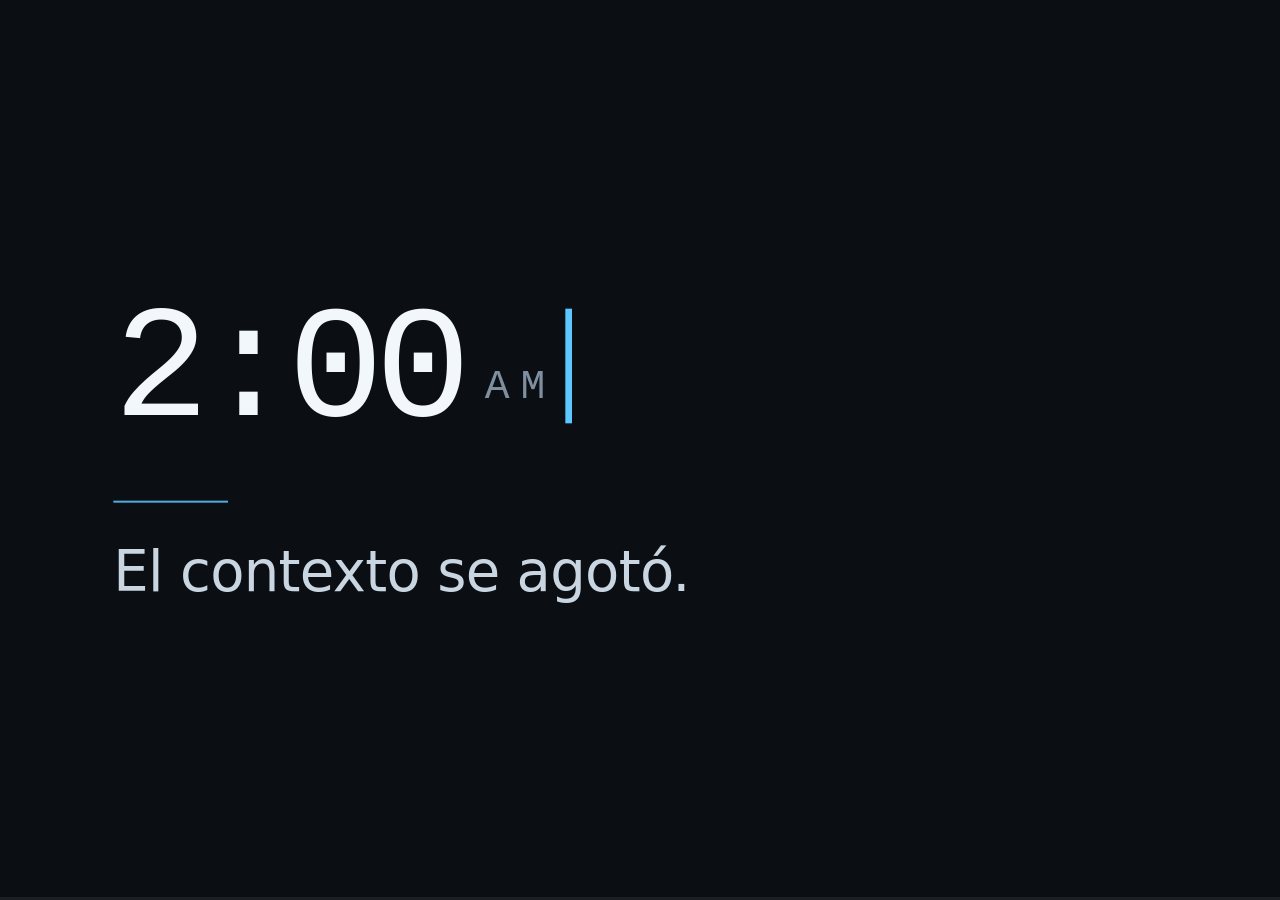
==== commit 5ba0a731: "Cambia la firma estática por una barra de progreso real. La barra de 3 px solo salía en la portada, " ====
--- a/charla-memoria-externa/slides/index.html
+++ b/charla-memoria-externa/slides/index.html
@@ -27,7 +27,11 @@
   .reveal { font-family: var(--sans); color: var(--ink); font-weight: 400; }
   .reveal .slides { text-align: left; }
   .reveal .slides section { height: 1080px; overflow: hidden; background: var(--bg); }
-  .reveal .progress, .reveal .controls, .reveal .slide-number { display: none; }
+  .reveal .controls, .reveal .slide-number { display: none; }
+
+  /* Barra de progreso: una sola, en todas las slides, avanzando con el recorrido */
+  .reveal .progress { display: block; height: 3px; background: rgba(255,255,255,.07); color: var(--accent); }
+  .reveal .progress span { opacity: .85; }
 
   .frame {
     position: absolute; inset: 0;
@@ -40,10 +44,6 @@
   .mono { font-family: var(--mono); }
   .voz { font-weight: 300; letter-spacing: -.012em; }
   .remate { font-weight: 800; letter-spacing: -.04em; }
-
-  /* El indicador de contexto: firma del mazo */
-  .gauge { position: absolute; left: 0; right: 0; bottom: 0; height: 3px; background: rgba(255,255,255,.07); }
-  .gauge span { display: block; height: 100%; width: 8%; background: var(--accent); opacity: .8; }
 
   .cursor {
     display: inline-block; background: var(--accent);
@@ -79,7 +79,7 @@
   .s3 .row { display: grid; grid-template-columns: 1.05fr .95fr; gap: 90px; align-items: center; }
   .s3 h2 { font-size: 80px; font-weight: 300; letter-spacing: -.02em; margin: 0; line-height: 1.14; }
   .s3 h2 .faint { color: var(--ink-dim); }
-  .s3 .ph { height: 580px; }
+  .s3 .shot { height: 580px; width: auto; border: 1px solid var(--line); justify-self: center; display: block; }
 
   /* S4 · hermes.md */
   .s4 { justify-content: center; }
@@ -103,11 +103,11 @@
   .row5.muted .k { color: #64757f; }
   .row5.muted .d { color: #44515c; }
 
-  /* S6 · schema */
-  .s6 { justify-content: center; gap: 52px; }
-  .s6 .code { font-size: 34px; }
-  .s6 .format { font-size: 48px; font-weight: 300; letter-spacing: -.015em; color: var(--ink-mid); margin: 0; }
-  .s6 .format b { font-family: var(--mono); font-weight: 400; color: var(--accent); }
+  /* S6 · schema: la frase manda, el archivo va detrás como prueba */
+  .s6 { justify-content: center; gap: 30px; }
+  .s6 .format { font-size: 104px; font-weight: 300; letter-spacing: -.032em; line-height: 1.06; color: #f2f7fb; margin: 0 0 14px; }
+  .s6 .format .dim { color: var(--ink-dim); }
+  .s6 .code { font-size: 30px; }
 
   /* S7 · vault vs obsidian */
   .s7 { justify-content: center; }
@@ -118,7 +118,7 @@
 
   /* S8 · grafo */
   .s8 { padding: 0; }
-  .s8 .ph { position: absolute; inset: 0; border: 0; color: rgba(92,200,255,.22); font-size: 22px; }
+  .s8 img { position: absolute; inset: 0; width: 100%; height: 100%; object-fit: contain; display: block; }
 
   /* S9 · la pregunta */
   .s9 { justify-content: center; }
@@ -141,10 +141,14 @@
   .node.n3 { grid-area: 3 / 1; } .node.n4 { grid-area: 3 / 3; }
   .hub { position: absolute; left: 50%; top: 50%; transform: translate(-50%, -50%); background: var(--bg); border: 1px solid rgba(92,200,255,.6); color: var(--accent); font-family: var(--mono); font-size: 42px; letter-spacing: .26em; text-indent: .26em; padding: 44px 64px; white-space: nowrap; }
 
-  /* S13 · el número */
+  /* S13 · lo que hay dentro: los casos primero, la cifra al pie */
   .s13 { justify-content: center; }
-  .big { font-size: 146px; font-weight: 300; letter-spacing: -.035em; line-height: 1.05; color: var(--ink); margin: 0; }
-  .big .num { font-variant-numeric: tabular-nums; color: var(--accent); }
+  .s13 .eyebrow { font-family: var(--mono); font-size: 26px; letter-spacing: .2em; text-transform: uppercase; color: var(--ink-dim); margin: 0 0 34px; }
+  .things { list-style: none; margin: 0; padding: 0; display: flex; flex-direction: column; gap: 8px; }
+  .things li { font-size: 58px; font-weight: 300; letter-spacing: -.02em; line-height: 1.24; color: var(--ink-dim); }
+  .things li b { font-weight: 300; color: #f2f7fb; }
+  .receipts { font-family: var(--mono); font-size: 30px; letter-spacing: .01em; color: var(--ink-dim); margin: 46px 0 0; }
+  .receipts .num { color: var(--accent); font-variant-numeric: tabular-nums; }
 
   /* S14 · cierre */
   .s14 { justify-content: center; }
@@ -166,7 +170,6 @@
         <h1 class="clock">2:00<span class="ampm">AM</span><span class="cursor"></span></h1>
         <div class="rule"></div>
         <p class="lede">El contexto se agotó.</p>
-        <div class="gauge"><span></span></div>
       </div>
       <aside class="notes">
         Son las 2 de la mañana, llevas 3 horas trabajando, le preguntas algo a tu modelo, pero te responde
@@ -207,8 +210,7 @@
       <div class="frame s3">
         <div class="row">
           <h2>una carpeta.<br /><span class="faint">nada especial.</span></h2>
-          <!-- SUSTITUIR por: <img src="../../recursos/vault-raiz.png" style="height:580px;object-fit:cover;border:1px solid var(--line)"> -->
-          <div class="ph">raíz del vault</div>
+          <img class="shot" src="../../recursos/vault-raiz.png" alt="La raíz del vault en el explorador de Windows" />
         </div>
       </div>
       <aside class="notes">
@@ -217,7 +219,8 @@
         Lo que convierte todo esto en memoria son las reglas que le damos a los agentes para que usen
         estos archivos antes de trabajar.
 
-        — Pendiente: captura del explorador en la raíz del vault, con el panel de carpetas visible.
+        — Captura del explorador en la raíz del vault, con el panel de carpetas visible. Abajo hay siete carpetas
+          con prefijo numérico: el ojo las cuenta antes de que las expliques.
       </aside>
     </section>
 
@@ -301,6 +304,7 @@
     <!-- ================= S6 · SCHEMA ================= -->
     <section>
       <div class="frame s6">
+        <p class="format"><span class="dim">sin formato,</span><br />esto es un cajón desastre</p>
         <div class="file-head"><i></i> SCHEMA.md <span class="count">⋯ 74 líneas · 6 secciones</span></div>
         <div class="code">
           <span class="ln hi"><span class="n">36</span>title: Título</span>
@@ -310,7 +314,6 @@
           <span class="ln hi"><span class="n">63</span>Mínimo 2 [[wikilinks]] por nota</span>
           <span class="ln"><span class="n">65</span>00-raw/ es inmutable</span>
         </div>
-        <p class="format">sin formato, esto es un cajón desastre</p>
       </div>
       <aside class="notes">
         También hay un SCHEMA.md en el que se definen las reglas de cómo se deben tomar las notas, su
@@ -319,6 +322,8 @@
 
         — Es un extracto de 74 líneas: además del frontmatter define la estructura de carpetas, la
           taxonomía de tags y las convenciones. No es solo el encabezado.
+        — La frase es ahora el titular de la slide y el archivo es la prueba que va debajo. Si alguien
+          lee la frase y no el código, la slide ya ha hecho su trabajo.
       </aside>
     </section>
 
@@ -344,14 +349,13 @@
     <!-- ================= S8 · EL GRAFO ================= -->
     <section>
       <div class="frame s8">
-        <!-- SUSTITUIR por: <img src="../../recursos/vault-grafo.png" style="position:absolute;inset:0;width:100%;height:100%;object-fit:cover"> -->
-        <div class="ph">grafo del vault</div>
+        <img src="../../recursos/vault-grafo.png" alt="El grafo del vault en Obsidian" />
       </div>
       <aside class="notes">
         Cuatro segundos. Ni una palabra encima. Es la prueba visual de que esto tiene estructura y no es
         un cajón.
 
-        — Pendiente: captura del grafo a pantalla completa, el más reciente y con más nodos.
+        — Captura del grafo a pantalla completa. Ni pie de foto ni títulos de slide: solo el grafo.
       </aside>
     </section>
 
@@ -415,21 +419,33 @@
       </aside>
     </section>
 
-    <!-- ================= S13 · EL NÚMERO ================= -->
+    <!-- ================= S13 · LO QUE HAY DENTRO ================= -->
     <section>
       <div class="frame s13">
-        <p class="big">casi <span class="num">7.000</span> notas</p>
-        <div class="gauge"><span></span></div>
-      </div>
-      <aside class="notes">
-        Lo llevo usando durante el último año y medio. Se acuerda de todo: cómo está montado mi servidor
-        de Minecraft, mis playlists analizadas de Spotify, descargas de Moodle, temario de clase,
-        proyectos personales.
+        <p class="eyebrow">un año y medio de esto</p>
+        <ul class="things">
+          <li>el servidor de <b>Minecraft</b></li>
+          <li>las <b>playlists</b> de Spotify, analizadas</li>
+          <li>el <b>scraper</b> de Moodle, de hace 6 meses</li>
+          <li>el <b>temario</b> de clase</li>
+          <li>los <b>proyectos</b> personales</li>
+        </ul>
+        <p class="receipts">casi <span class="num">7.000</span> notas · 7.459 fuentes · 430 commits</p>
+      </div>
+      <aside class="notes">
+        Lo llevo usando durante el último año y medio. Y dentro hay de todo: cómo está montado mi servidor
+        de Minecraft, las playlists de Spotify ya analizadas, el scraper de Moodle que hice hace 6 meses,
+        el temario de clase, proyectos personales. Se acuerda de todo.
+
+        Casi siete mil notas. Eso no lo escribo yo: lo escribe el cron.
 
         Y ojo con la frase fácil: todo eso está en local; el modelo solo ve lo que lee. Sabe más de mí
         que yo, sí, pero porque lo tengo escrito, no porque me espíe.
 
-        — Un número, no cuatro. Si se quiere precisión, leer el índice del vault esa misma mañana.
+        — La lista está EN pantalla: se recorre con la mano, no se lee entera. Di tres casos y sigue;
+          el resto lo lee quien quiera.
+        — El número se dice UNA vez, en voz alta. Si no se dice, la línea de abajo es decorado.
+        — Si se quiere precisión al milímetro: leer el índice del vault esa misma mañana. El cron no para.
       </aside>
     </section>
 
@@ -438,7 +454,6 @@
       <div class="frame s14">
         <p class="above">El contexto se agota.</p>
         <p class="full">El disco no<span class="dot">.</span></p>
-        <div class="gauge"><span style="width:0"></span></div>
       </div>
       <aside class="notes">
         Ahora son las 2 de la mañana y sé que el problema no es el modelo: era que no se acordaba.
@@ -457,7 +472,7 @@
 <script>
   Reveal.initialize({
     width: 1920, height: 1080, margin: 0, center: false,
-    controls: false, progress: false, hash: true, slideNumber: false,
+    controls: false, progress: true, hash: true, slideNumber: false,
     transition: 'fade', transitionSpeed: 'fast',
     pdfSeparateFragments: false,
     plugins: [ RevealNotes ],
